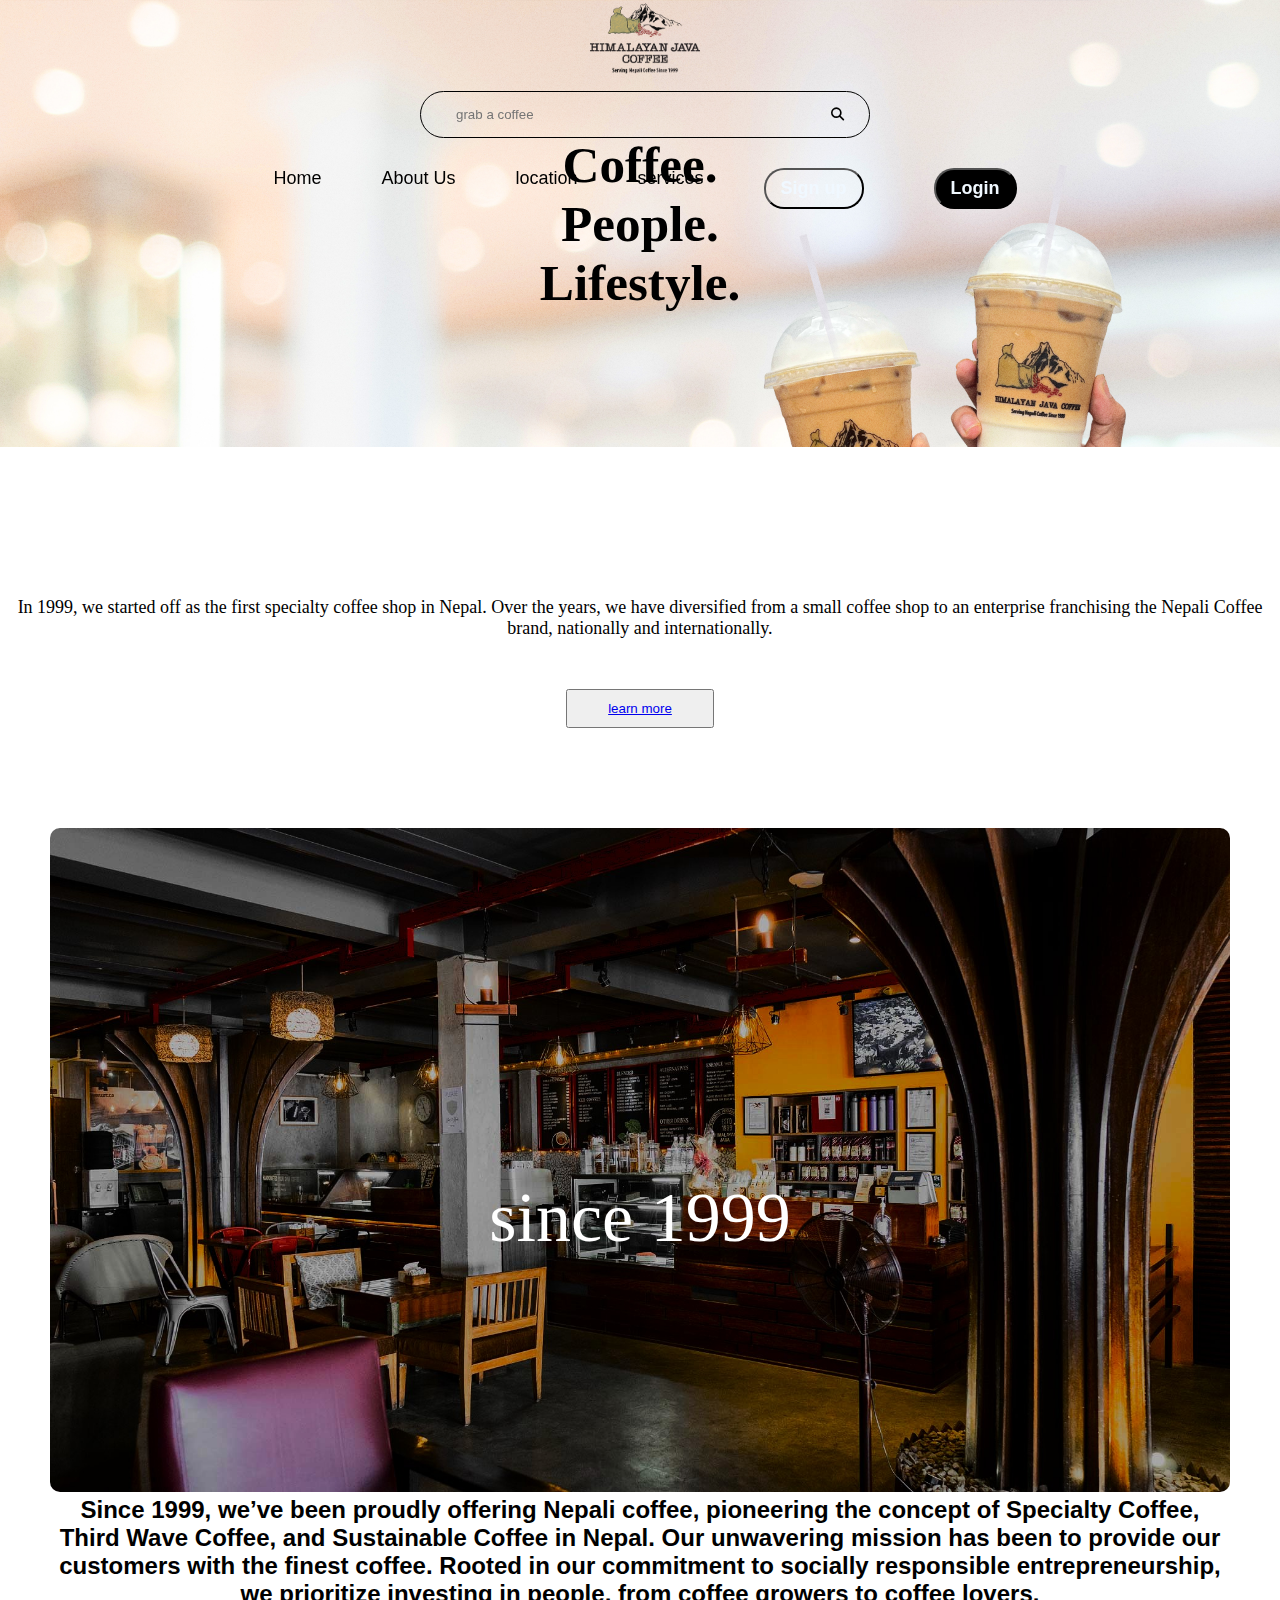
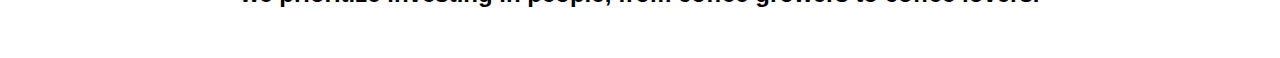
==== index.html @ 4d0eab70 "first-commit" ====
<!DOCTYPE html>
<html lang="en">
<head>
    <meta charset="UTF-8">
    <meta name="viewport" content="width=device-width, initial-scale=1.0">
    <title>himalayan java task-2</title>
    <link rel="stylesheet" href="style.css">
    <link rel="stylesheet" href="https://cdnjs.cloudflare.com/ajax/libs/font-awesome/6.7.2/css/all.min.css" integrity="sha512-Evv84Mr4kqVGRNSgIGL/F/aIDqQb7xQ2vcrdIwxfjThSH8CSR7PBEakCr51Ck+w+/U6swU2Im1vVX0SVk9ABhg==" crossorigin="anonymous" referrerpolicy="no-referrer" />
</head>
<body>
    <header>
        <nav class="nav-bar">
            <div class="nav-div">
                <div class="logo"><a href="index.html"><img class="header-logo" src="images/java-logo.png" alt="himalayan java logo"></a></div>
                <div class="search-bar"><input type="text" placeholder="grab a coffee"><button type="submit"><i class="fa-solid fa-magnifying-glass"></i></button></div>
                <button class="menu-toggle" aria-label="Toggle navigation"><i class="fa-solid fa-bars"></i></button>
                <ul class="nav-links">
                    <li><a href="#">Home</a></li>
                    <li><a href="#about-us">About Us</a></li>
                    <li><a href="#">location</a></li>
                    <li><a href="#">services</a></li>
                    <li><button class="signupbtn"><a href="#">Sign up</a></button></li>
                    <li><button class="loginbtn"><a href="#">Login</a></button></li>
                </ul>
         </div>
        </nav>
    </header>
<div class="hero-page">
    <h2>Coffee.<br>People.<br>Lifestyle.</h2>

</div>
<div class="history">
    <p>In 1999, we started off as the first specialty coffee shop in Nepal. Over the years, we have diversified from a small coffee shop to an enterprise franchising the Nepali Coffee brand, nationally and internationally.</p>
    <button class="learnbtn" type="text"><a href="#">learn more</a></button>
</div>
<div class="about-us">
    <div class="slider">
        <img src="images/slide2.jpg" alt="">
        <div class="centered">since 1999</div>
        <h2>Since 1999, we’ve been proudly offering Nepali coffee, pioneering the concept of Specialty Coffee, Third Wave Coffee, and Sustainable Coffee in Nepal. Our unwavering mission has been to provide our customers with the finest coffee. Rooted in our commitment to socially responsible entrepreneurship, we prioritize investing in people, from coffee growers to coffee lovers.</h2>
    </div>
</div>
    <script src="script.js"></script>
</body>
</html>
---- style.css ----
*{
    margin: 0;
    padding: 0;
    box-sizing: border-box;
    font-family:'Gill Sans', 'Gill Sans MT', Calibri, 'Trebuchet MS', sans-serif;
}

.nav-bar{
   background: transparent;
   position: fixed;
   top: 0;
   width: 100%;
   z-index: 1000;

}
.nav-div{
    display: flex;
    flex-direction: column;
    align-items: center;
    padding-left: 10px;
}
.logo img{
    width: 110px;
    height: 77px;
}
.nav-links {
    list-style: none;
    display: flex;
    gap: 20px;
}
.nav-links a{
    text-decoration: none;
    color: black;
    transition: color 0.4s ease-in-out;
    font-size: 18px;
    /* display: flex; */
    /* flex-wrap: wrap; */
}
.nav-links a:hover{
    color:darkorchid;
}
.menu-toggle {
    display: none;
    font-size: 30px;
    background: none;
    border: none;
    cursor: pointer;
}
li{
    list-style: none;
    /* display: flex; */
    padding: 20px;
    font-size: 18px;
}
/* .list a{
    /* font-size: 28px; */
    /* font-weight: bold; */
    /* margin: 25px; */
/* } */
/* .loginbtn{ 
    width: auto;
    background-color: black;
    margin-left: 10px;
    border-radius: 20px;
    /* padding: 10px; */
    /* padding: 8px 15px; */
    /* width: 70px; */
    /* font-size: 14px; */
    /* cursor: pointer; */
/* } */
.loginbtn, .signupbtn {
    border-radius: 20px;
    padding: 8px 15px;
    font-size: 14px;
    cursor: pointer;
}
.loginbtn {
    background-color: black;
    color: aliceblue;
    margin-left: 10px;
}
.signupbtn {
    background: transparent;
    color: black;
}

.loginbtn a, .signupbtn a{
    color: aliceblue;
    font-weight: bold;
}
/* .signupbtn{
    background: transparent;
    border-radius: 20px;
    padding: 8px 15px;
    width: auto;
    font-size: 14px;
    cursor: pointer;
} */
.search-bar{
    display: flex;
    align-items: center;
    /* width: 450px; */
    width: 80%;
    max-width: 450px;
    margin: 10px auto;
    border: 1px solid black;
    border-radius: 50px;
    overflow: hidden;
    padding: 5px 15px;
    /* margin-left: 30px; */
}
.search-bar input{
    border: none;
    flex: 1;
    padding-left: 20px;
    padding-right: 10px;
    background: transparent;
    color: black ;
    outline: none;
    min-width: 0;
}
.search-bar button{
    background: transparent;
    border: none;
    padding: 10px;
    color: black;
    cursor: pointer;
}
.hero-page h2{
    color: black;
    /* padding: 200px 10px 190px 100px; */
    padding: 15vh 5vw;
    font-size: 4vw;
    text-align: center;
    font-family:Georgia, 'Times New Roman', Times, serif;
    font-weight: bold;
}
.hero-page{
    background-image: url("images/background%20image.jpg");
    background-size: cover;
    background-repeat: no-repeat;
}
.history p{
    font-size: 18px;
    font-weight: 500;
    font-family:'Times New Roman', Times, serif;
    text-align: center;
    margin-top: 150px;
}
.learnbtn{
    color: black;
    text-decoration: none;
    padding: 10px 40px;
    display: block;
    align-items: center;
    margin: 50px auto;
}
.about-us{
    text-align: center;
    padding: 50px;
}
.slider img{
    width: 100%;
    /* max-width: 600px; */
    border-radius: 10px;
}

.slider{
    position: relative;
    text-align: center;
}
.centered{
    position: absolute;
    top: 50%;
    left: 50%;
    transform: translate(-50%, -50%);
    font-size: 70px;
    font-family :Georgia, 'Times New Roman', Times, serif;
    color: white;
}



@media screen and (max-width: 1024px) {
    .nav-bar ul {
        flex-direction: column;
        text-align: center;
    }
    .li {
        display: flex;
        flex-direction: column;
        align-items: center;
    }
    .hero-page h2 {
        font-size: 5vw;
        padding: 10vh 5vw;
    }
}

@media screen and (max-width: 768px) {
    .nav-links {
        display: none;
        flex-direction: column;
        position: absolute;
        top: 60px;
        right: 20px;
        background-color: white;
        box-shadow: 0px 4px 6px rgba(0, 0, 0, 1);
        border-radius: 10px;
        padding: 10px;
        width: 200px;
    }
    .nav-links.active {
        display: flex;
    }
    .nav-links li {
        text-align: center;
        padding: 10px 0;
    }
    .search-bar {
        width: 90%;
    }
    .hero-page h2 {
        font-size: 6vw;
        padding: 8vw 5vw;
    }
    .slider img {
        width: 100%;
        height: auto;
    }
    .menu-toggle {
        display: block;
    }
}

@media screen and (max-width:480px) {
    .logo img {
        width: 80px;
        height: auto;
    }
    .hero-page h2 {
        font-size: 7vw;
        padding: 5vh 5vw;
    }
    .loginbtn, .signupbtn {
        width: 100%;
        font-size: 12px;
        text-align: center;
    }
    .centered {
        font-size: 5vw;
    }
}
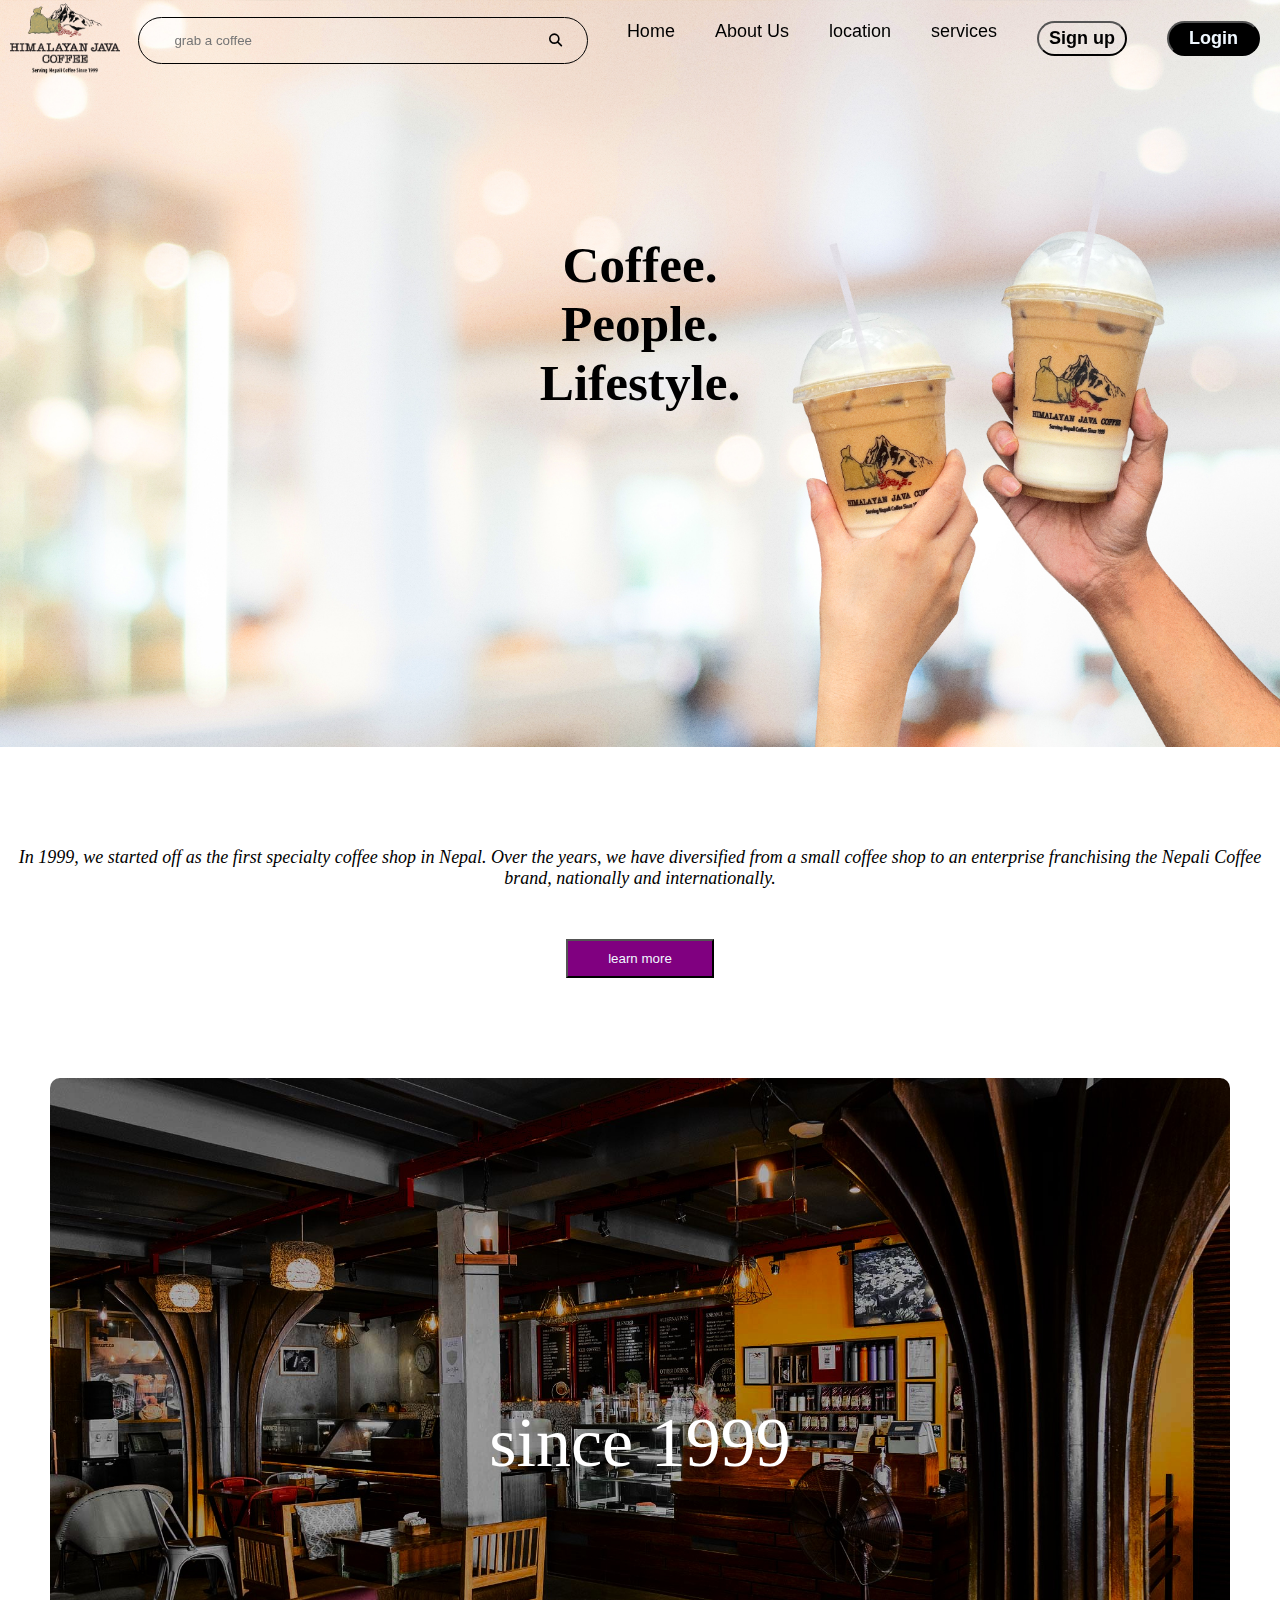
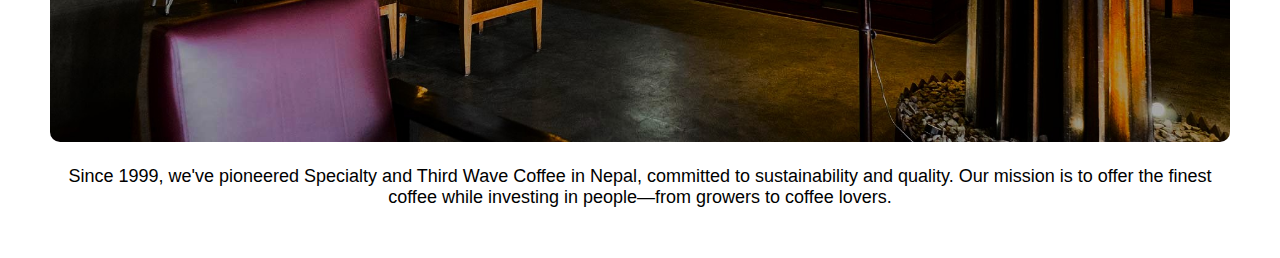
==== commit 456a9003: "made responsive and changes in styling." ====
--- a/index.html
+++ b/index.html
@@ -31,13 +31,13 @@
 </div>
 <div class="history">
     <p>In 1999, we started off as the first specialty coffee shop in Nepal. Over the years, we have diversified from a small coffee shop to an enterprise franchising the Nepali Coffee brand, nationally and internationally.</p>
-    <button class="learnbtn" type="text"><a href="#">learn more</a></button>
+    <button class="learnbtn" type="text"><a class="learn" href="#">learn more</a></button>
 </div>
 <div class="about-us">
     <div class="slider">
         <img src="images/slide2.jpg" alt="">
         <div class="centered">since 1999</div>
-        <h2>Since 1999, we’ve been proudly offering Nepali coffee, pioneering the concept of Specialty Coffee, Third Wave Coffee, and Sustainable Coffee in Nepal. Our unwavering mission has been to provide our customers with the finest coffee. Rooted in our commitment to socially responsible entrepreneurship, we prioritize investing in people, from coffee growers to coffee lovers.</h2>
+        <h2>Since 1999, we've pioneered Specialty and Third Wave Coffee in Nepal, committed to sustainability and quality. Our mission is to offer the finest coffee while investing in people—from growers to coffee lovers.</h2>
     </div>
 </div>
     <script src="script.js"></script>
--- a/style.css
+++ b/style.css
@@ -15,7 +15,7 @@
 }
 .nav-div{
     display: flex;
-    flex-direction: column;
+    /* flex-direction: column; */
     align-items: center;
     padding-left: 10px;
 }
@@ -26,15 +26,12 @@
 .nav-links {
     list-style: none;
     display: flex;
-    gap: 20px;
 }
 .nav-links a{
     text-decoration: none;
     color: black;
     transition: color 0.4s ease-in-out;
     font-size: 18px;
-    /* display: flex; */
-    /* flex-wrap: wrap; */
 }
 .nav-links a:hover{
     color:darkorchid;
@@ -47,59 +44,35 @@
     cursor: pointer;
 }
 li{
-    list-style: none;
-    /* display: flex; */
+    /* list-style: none; */
     padding: 20px;
     font-size: 18px;
 }
-/* .list a{
-    /* font-size: 28px; */
-    /* font-weight: bold; */
-    /* margin: 25px; */
-/* } */
-/* .loginbtn{ 
-    width: auto;
-    background-color: black;
-    margin-left: 10px;
-    border-radius: 20px;
-    /* padding: 10px; */
-    /* padding: 8px 15px; */
-    /* width: 70px; */
-    /* font-size: 14px; */
-    /* cursor: pointer; */
-/* } */
 .loginbtn, .signupbtn {
     border-radius: 20px;
-    padding: 8px 15px;
+    padding: 5px 10px 5px 10px;
+    margin: 0px 0px 5px 0px;
     font-size: 14px;
     cursor: pointer;
 }
 .loginbtn {
     background-color: black;
     color: aliceblue;
-    margin-left: 10px;
+    padding: 5px 20px;
 }
 .signupbtn {
     background: transparent;
-    color: black;
-}
-
-.loginbtn a, .signupbtn a{
+    color: antiquewhite;
+    font-weight: bold;
+}
+
+.loginbtn a{
     color: aliceblue;
     font-weight: bold;
 }
-/* .signupbtn{
-    background: transparent;
-    border-radius: 20px;
-    padding: 8px 15px;
-    width: auto;
-    font-size: 14px;
-    cursor: pointer;
-} */
 .search-bar{
     display: flex;
     align-items: center;
-    /* width: 450px; */
     width: 80%;
     max-width: 450px;
     margin: 10px auto;
@@ -139,16 +112,23 @@
     background-image: url("images/background%20image.jpg");
     background-size: cover;
     background-repeat: no-repeat;
+    padding-top: 100px;
+    padding-bottom: 200px;
 }
 .history p{
     font-size: 18px;
+    font-style: oblique;
     font-weight: 500;
     font-family:'Times New Roman', Times, serif;
-    text-align: center;
-    margin-top: 150px;
+    text-align:center;
+    margin-top: 100px;
+}
+.learn{
+    color: aliceblue;
+    text-decoration: none;
 }
 .learnbtn{
-    color: black;
+    background-color: purple;
     text-decoration: none;
     padding: 10px 40px;
     display: block;
@@ -168,6 +148,11 @@
 .slider{
     position: relative;
     text-align: center;
+}
+.slider h2 {
+    font-size: 18px;
+    font-weight: normal;
+    padding-top: 20px;
 }
 .centered{
     position: absolute;
@@ -183,15 +168,21 @@
 
 @media screen and (max-width: 1024px) {
     .nav-bar ul {
-        flex-direction: column;
+        flex-direction: row;
         text-align: center;
     }
     .li {
+        width: 100%;
         display: flex;
         flex-direction: column;
         align-items: center;
+        padding: 10px;
+    }
+    .hero-page {
+        background-image: url(images/background\ image.jpg);
     }
     .hero-page h2 {
+        background: transparent;
         font-size: 5vw;
         padding: 10vh 5vw;
     }
@@ -211,14 +202,16 @@
         width: 200px;
     }
     .nav-links.active {
-        display: flex;
+        display: block;
+        background-color:thistle;
     }
     .nav-links li {
         text-align: center;
-        padding: 10px 0;
+        padding: 10px 0px;
     }
     .search-bar {
-        width: 90%;
+        width: 50%;
+        height: 30px;
     }
     .hero-page h2 {
         font-size: 6vw;
@@ -228,19 +221,51 @@
         width: 100%;
         height: auto;
     }
+    .loginbtn {
+        margin: 0px 10px 30px 0px;
+        padding: 6px;
+    }
+    .signupbtn {
+        background-color:thistle;
+    }
     .menu-toggle {
         display: block;
+        margin-right: 15px;
+        margin-top: 4px;
+    }
+    .slider h2{
+        padding: 10px;
+        font-size: 18px;
+        font-weight:inherit;
+        text-align: left;
+    }
+    .slider .centered {
+        padding: 10px 10px 180px 10px;
     }
 }
 
 @media screen and (max-width:480px) {
+    body {
+        background-color:antiquewhite;
+    }
     .logo img {
         width: 80px;
         height: auto;
     }
+    .hero-page{
+        margin: 70px 0px 10px 0px;
+        padding: 20px;
+    }
     .hero-page h2 {
         font-size: 7vw;
         padding: 5vh 5vw;
+    }
+    .history {
+    font-size: 10px;
+    font-weight: 400;
+    text-align: center;
+    margin-top: 40px;
+    
     }
     .loginbtn, .signupbtn {
         width: 100%;
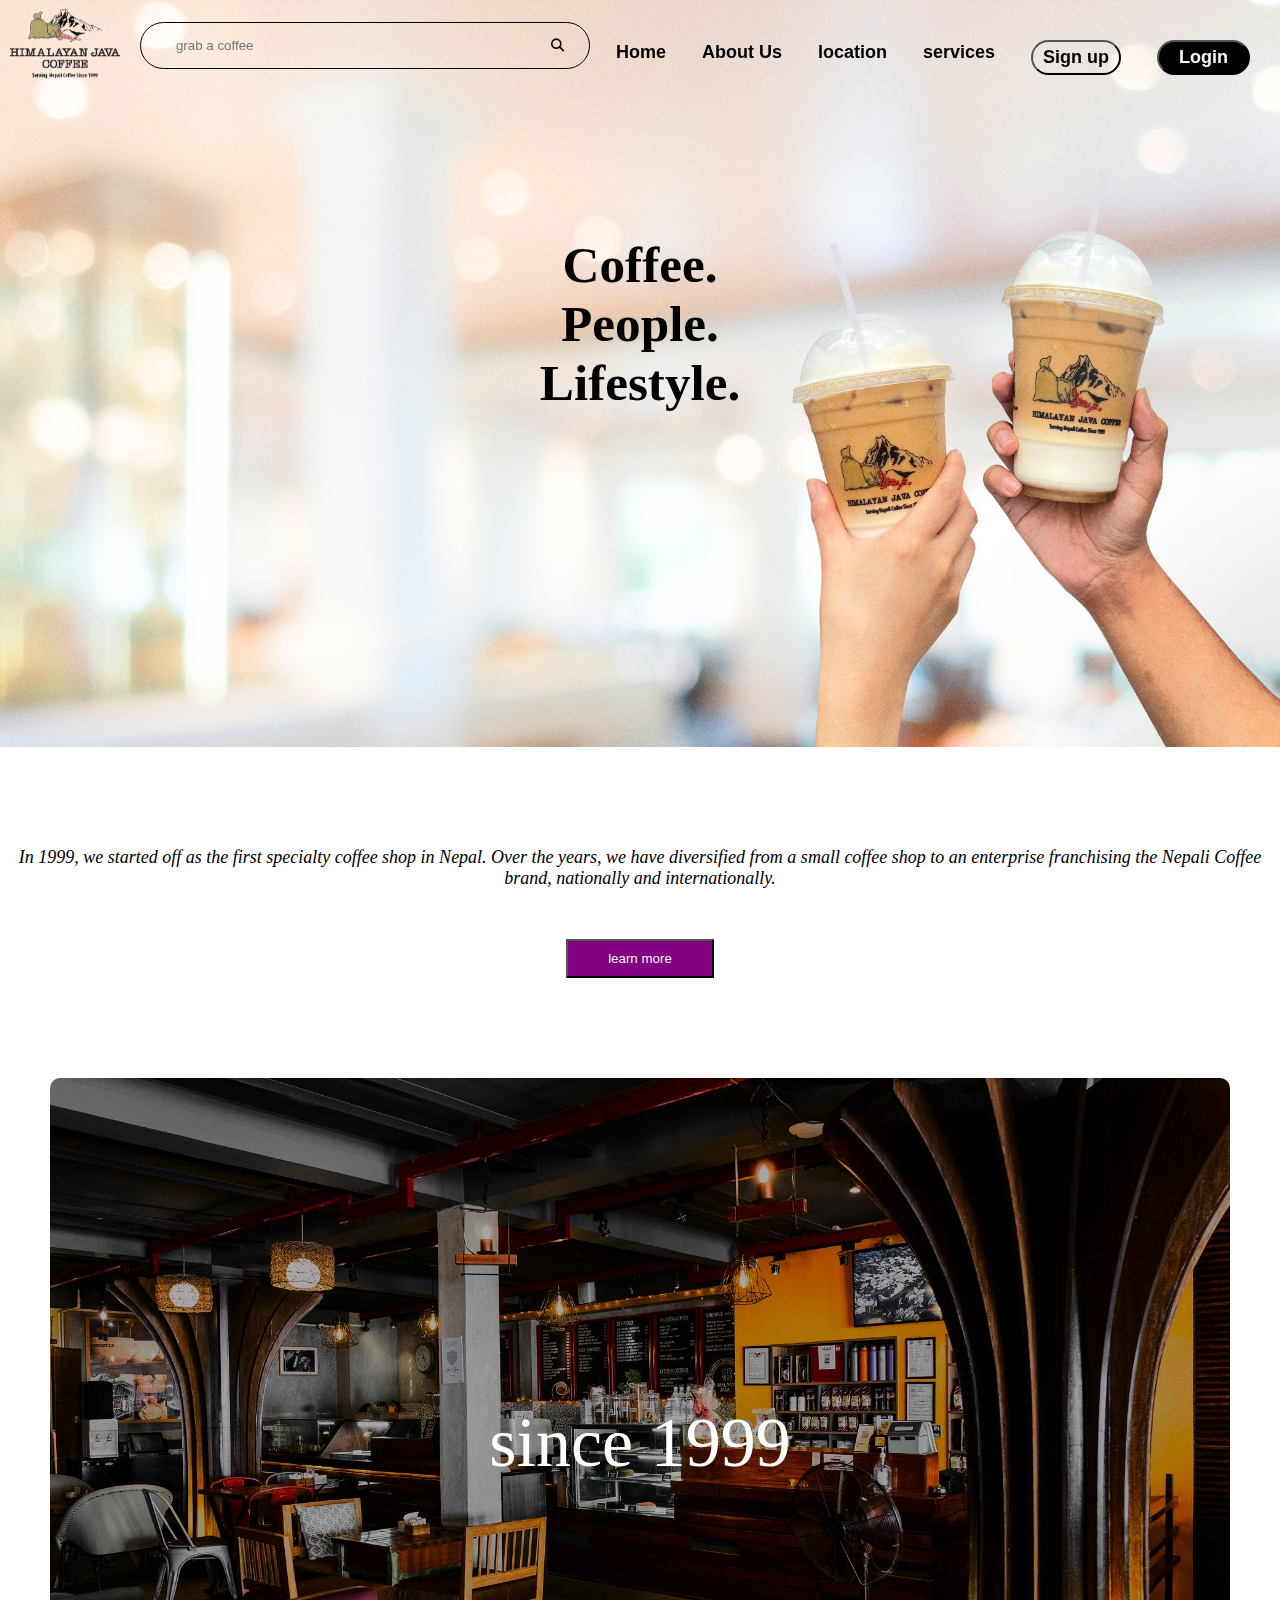
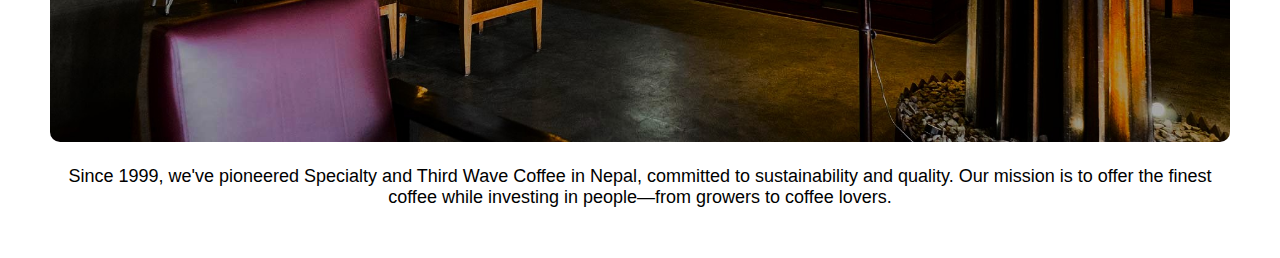
==== commit 32b37bbe: "added signup page" ====
--- a/index.html
+++ b/index.html
@@ -1,45 +1,59 @@
 <!DOCTYPE html>
 <html lang="en">
+
 <head>
     <meta charset="UTF-8">
     <meta name="viewport" content="width=device-width, initial-scale=1.0">
     <title>himalayan java task-2</title>
     <link rel="stylesheet" href="style.css">
-    <link rel="stylesheet" href="https://cdnjs.cloudflare.com/ajax/libs/font-awesome/6.7.2/css/all.min.css" integrity="sha512-Evv84Mr4kqVGRNSgIGL/F/aIDqQb7xQ2vcrdIwxfjThSH8CSR7PBEakCr51Ck+w+/U6swU2Im1vVX0SVk9ABhg==" crossorigin="anonymous" referrerpolicy="no-referrer" />
+    <link rel="stylesheet" href="https://cdnjs.cloudflare.com/ajax/libs/font-awesome/6.7.2/css/all.min.css"
+        integrity="sha512-Evv84Mr4kqVGRNSgIGL/F/aIDqQb7xQ2vcrdIwxfjThSH8CSR7PBEakCr51Ck+w+/U6swU2Im1vVX0SVk9ABhg=="
+        crossorigin="anonymous" referrerpolicy="no-referrer" />
 </head>
+
 <body>
     <header>
         <nav class="nav-bar">
             <div class="nav-div">
-                <div class="logo"><a href="index.html"><img class="header-logo" src="images/java-logo.png" alt="himalayan java logo"></a></div>
-                <div class="search-bar"><input type="text" placeholder="grab a coffee"><button type="submit"><i class="fa-solid fa-magnifying-glass"></i></button></div>
+                <div class="logo"><a href="index.html"><img class="header-logo" src="images/java-logo.png"
+                            alt="himalayan java logo"></a></div>
+                <div class="search-bar"><input type="text" placeholder="grab a coffee"><button type="submit"><i
+                            class="fa-solid fa-magnifying-glass"></i></button></div>
                 <button class="menu-toggle" aria-label="Toggle navigation"><i class="fa-solid fa-bars"></i></button>
                 <ul class="nav-links">
                     <li><a href="#">Home</a></li>
                     <li><a href="#about-us">About Us</a></li>
                     <li><a href="#">location</a></li>
                     <li><a href="#">services</a></li>
-                    <li><button class="signupbtn"><a href="#">Sign up</a></button></li>
-                    <li><button class="loginbtn"><a href="#">Login</a></button></li>
+                    <li><button class="signupbtn"><a href="Signup.html">Sign up</a></button></li>
+                    <li><button class="loginbtn"><a href="Login.htm">Login</a></button></li>
                 </ul>
-         </div>
+            </div>
         </nav>
     </header>
-<div class="hero-page">
-    <h2>Coffee.<br>People.<br>Lifestyle.</h2>
+    <div class="hero-page">
+        <h2>Coffee.<br>People.<br>Lifestyle.</h2>
 
-</div>
-<div class="history">
-    <p>In 1999, we started off as the first specialty coffee shop in Nepal. Over the years, we have diversified from a small coffee shop to an enterprise franchising the Nepali Coffee brand, nationally and internationally.</p>
-    <button class="learnbtn" type="text"><a class="learn" href="#">learn more</a></button>
-</div>
-<div class="about-us">
-    <div class="slider">
-        <img src="images/slide2.jpg" alt="">
-        <div class="centered">since 1999</div>
-        <h2>Since 1999, we've pioneered Specialty and Third Wave Coffee in Nepal, committed to sustainability and quality. Our mission is to offer the finest coffee while investing in people—from growers to coffee lovers.</h2>
     </div>
-</div>
+    <div class="history">
+        <p>In 1999, we started off as the first specialty coffee shop in Nepal. Over the years, we have diversified from
+            a small coffee shop to an enterprise franchising the Nepali Coffee brand, nationally and internationally.
+        </p>
+        <button class="learnbtn" type="text"><a class="learn" href="#">learn more</a></button>
+    </div>
+    <div class="about-us">
+        <div class="slider">
+            <img src="images/slide2.jpg" alt="">
+            <div class="centered">since 1999</div>
+            <h2>Since 1999, we've pioneered Specialty and Third Wave Coffee in Nepal, committed to sustainability and
+                quality. Our mission is to offer the finest coffee while investing in people—from growers to coffee
+                lovers.</h2>
+        </div>
+    </div>
+    <div class="footer">
+
+    </div>
     <script src="script.js"></script>
 </body>
+
 </html>--- a/style.css
+++ b/style.css
@@ -1,41 +1,47 @@
-*{
+* {
     margin: 0;
     padding: 0;
     box-sizing: border-box;
-    font-family:'Gill Sans', 'Gill Sans MT', Calibri, 'Trebuchet MS', sans-serif;
-}
-
-.nav-bar{
-   background: transparent;
-   position: fixed;
-   top: 0;
-   width: 100%;
-   z-index: 1000;
-
-}
-.nav-div{
+    font-family: 'Gill Sans', 'Gill Sans MT', Calibri, 'Trebuchet MS', sans-serif;
+}
+
+.nav-bar {
+    background: transparent;
+    position: fixed;
+    top: 0;
+    width: 100%;
+    z-index: 1000;
+
+}
+
+.nav-div {
     display: flex;
     /* flex-direction: column; */
     align-items: center;
     padding-left: 10px;
 }
-.logo img{
+
+.logo img {
     width: 110px;
     height: 77px;
 }
+
 .nav-links {
     list-style: none;
     display: flex;
 }
-.nav-links a{
+
+.nav-links a {
     text-decoration: none;
     color: black;
     transition: color 0.4s ease-in-out;
     font-size: 18px;
 }
-.nav-links a:hover{
-    color:darkorchid;
-}
+
+.nav-links a:hover {
+    color: darkorchid;
+}
+
 .menu-toggle {
     display: none;
     font-size: 30px;
@@ -43,34 +49,41 @@
     border: none;
     cursor: pointer;
 }
-li{
+
+li {
     /* list-style: none; */
-    padding: 20px;
-    font-size: 18px;
-}
-.loginbtn, .signupbtn {
+    padding: 40px 30px 10px 6px;
+    font-size: 20px;
+    font-weight: bold;
+}
+
+.loginbtn,
+.signupbtn {
     border-radius: 20px;
     padding: 5px 10px 5px 10px;
     margin: 0px 0px 5px 0px;
     font-size: 14px;
     cursor: pointer;
 }
+
 .loginbtn {
     background-color: black;
     color: aliceblue;
     padding: 5px 20px;
 }
+
 .signupbtn {
     background: transparent;
     color: antiquewhite;
     font-weight: bold;
 }
 
-.loginbtn a{
+.loginbtn a {
     color: aliceblue;
     font-weight: bold;
 }
-.search-bar{
+
+.search-bar {
     display: flex;
     align-items: center;
     width: 80%;
@@ -82,52 +95,59 @@
     padding: 5px 15px;
     /* margin-left: 30px; */
 }
-.search-bar input{
+
+.search-bar input {
     border: none;
     flex: 1;
     padding-left: 20px;
     padding-right: 10px;
     background: transparent;
-    color: black ;
+    color: black;
     outline: none;
     min-width: 0;
 }
-.search-bar button{
+
+.search-bar button {
     background: transparent;
     border: none;
     padding: 10px;
     color: black;
     cursor: pointer;
 }
-.hero-page h2{
+
+.hero-page h2 {
     color: black;
     /* padding: 200px 10px 190px 100px; */
     padding: 15vh 5vw;
     font-size: 4vw;
     text-align: center;
-    font-family:Georgia, 'Times New Roman', Times, serif;
+    font-family: Georgia, 'Times New Roman', Times, serif;
     font-weight: bold;
 }
-.hero-page{
+
+.hero-page {
     background-image: url("images/background%20image.jpg");
     background-size: cover;
     background-repeat: no-repeat;
     padding-top: 100px;
     padding-bottom: 200px;
 }
-.history p{
+
+.history p {
     font-size: 18px;
     font-style: oblique;
     font-weight: 500;
-    font-family:'Times New Roman', Times, serif;
-    text-align:center;
+    font-family: 'Times New Roman', Times, serif;
+    text-align: center;
     margin-top: 100px;
 }
-.learn{
+
+.learn {
     color: aliceblue;
     text-decoration: none;
 }
-.learnbtn{
+
+.learnbtn {
     background-color: purple;
     text-decoration: none;
     padding: 10px 40px;
@@ -135,32 +155,36 @@
     align-items: center;
     margin: 50px auto;
 }
-.about-us{
+
+.about-us {
     text-align: center;
     padding: 50px;
 }
-.slider img{
+
+.slider img {
     width: 100%;
     /* max-width: 600px; */
     border-radius: 10px;
 }
 
-.slider{
+.slider {
     position: relative;
     text-align: center;
 }
+
 .slider h2 {
     font-size: 18px;
     font-weight: normal;
     padding-top: 20px;
 }
-.centered{
+
+.centered {
     position: absolute;
     top: 50%;
     left: 50%;
     transform: translate(-50%, -50%);
     font-size: 70px;
-    font-family :Georgia, 'Times New Roman', Times, serif;
+    font-family: Georgia, 'Times New Roman', Times, serif;
     color: white;
 }
 
@@ -171,6 +195,7 @@
         flex-direction: row;
         text-align: center;
     }
+
     .li {
         width: 100%;
         display: flex;
@@ -178,9 +203,11 @@
         align-items: center;
         padding: 10px;
     }
+
     .hero-page {
         background-image: url(images/background\ image.jpg);
     }
+
     .hero-page h2 {
         background: transparent;
         font-size: 5vw;
@@ -201,44 +228,55 @@
         padding: 10px;
         width: 200px;
     }
+
     .nav-links.active {
         display: block;
-        background-color:thistle;
-    }
+        background-color: thistle;
+    }
+
     .nav-links li {
         text-align: center;
         padding: 10px 0px;
     }
+
     .search-bar {
         width: 50%;
         height: 30px;
     }
+
     .hero-page h2 {
         font-size: 6vw;
         padding: 8vw 5vw;
     }
+
     .slider img {
         width: 100%;
         height: auto;
     }
+
     .loginbtn {
         margin: 0px 10px 30px 0px;
-        padding: 6px;
-    }
+        padding: 8px;
+        margin-left: 7px;
+    }
+
     .signupbtn {
-        background-color:thistle;
-    }
+        background-color: thistle;
+    }
+
     .menu-toggle {
         display: block;
         margin-right: 15px;
         margin-top: 4px;
     }
-    .slider h2{
+
+    .slider h2 {
         padding: 10px;
         font-size: 18px;
-        font-weight:inherit;
+        font-weight: inherit;
         text-align: left;
     }
+
     .slider .centered {
         padding: 10px 10px 180px 10px;
     }
@@ -246,32 +284,43 @@
 
 @media screen and (max-width:480px) {
     body {
-        background-color:antiquewhite;
-    }
+        background-color: antiquewhite;
+    }
+
     .logo img {
         width: 80px;
         height: auto;
     }
-    .hero-page{
+
+    .hero-page {
         margin: 70px 0px 10px 0px;
         padding: 20px;
     }
+
     .hero-page h2 {
         font-size: 7vw;
         padding: 5vh 5vw;
     }
+
     .history {
-    font-size: 10px;
-    font-weight: 400;
-    text-align: center;
-    margin-top: 40px;
-    
-    }
-    .loginbtn, .signupbtn {
+        font-size: 10px;
+        font-weight: 400;
+        text-align: center;
+        margin-top: 40px;
+
+    }
+
+    .loginbtn,
+    .signupbtn {
         width: 100%;
         font-size: 12px;
         text-align: center;
     }
+
+    .loginbtn {
+        margin-left: 0px;
+    }
+
     .centered {
         font-size: 5vw;
     }
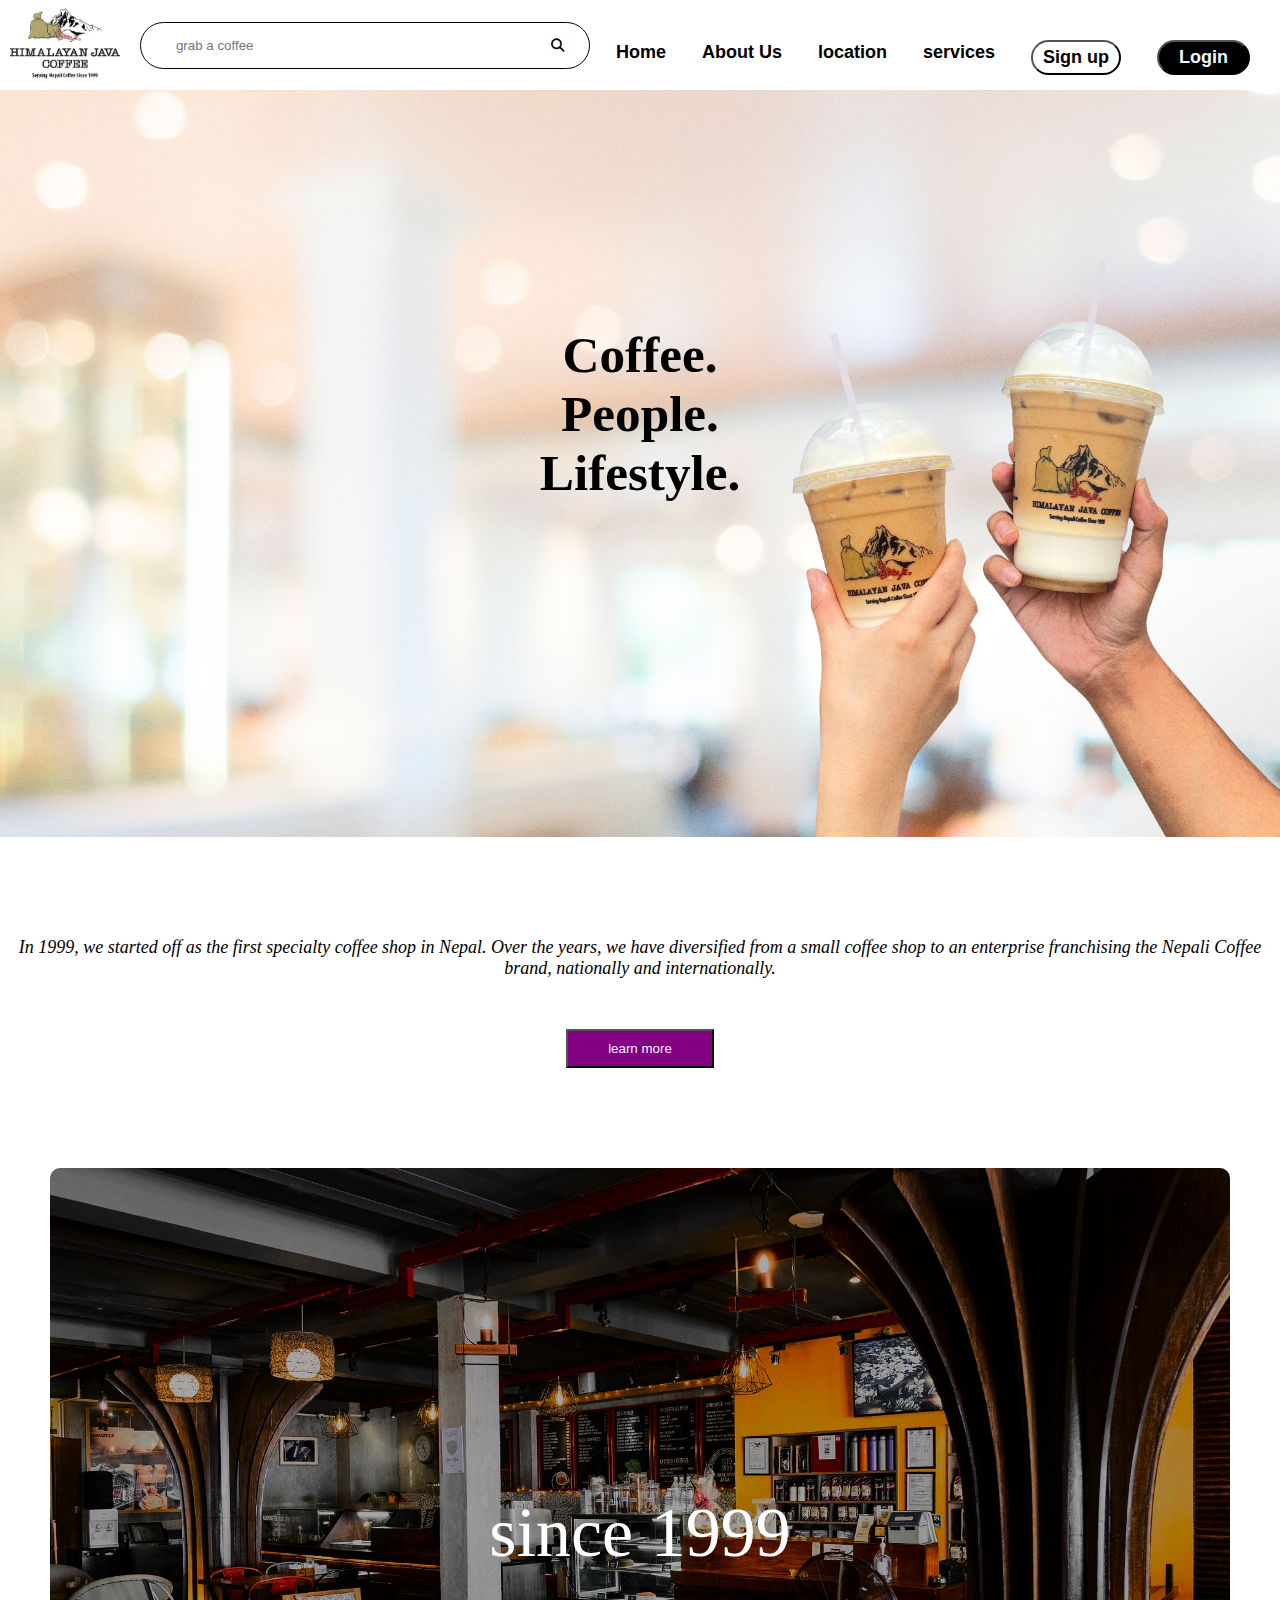
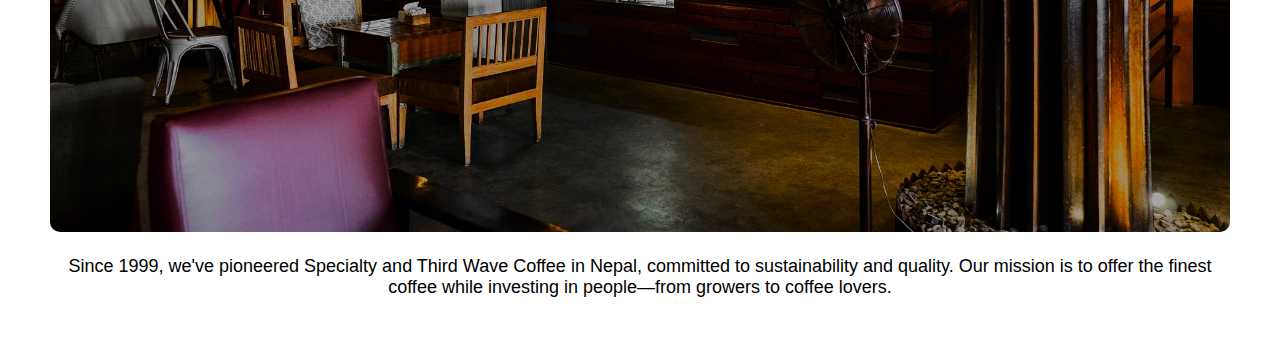
==== commit 0a848ccf: "added login and forgot-password page" ====
--- a/index.html
+++ b/index.html
@@ -26,7 +26,7 @@
                     <li><a href="#">location</a></li>
                     <li><a href="#">services</a></li>
                     <li><button class="signupbtn"><a href="Signup.html">Sign up</a></button></li>
-                    <li><button class="loginbtn"><a href="Login.htm">Login</a></button></li>
+                    <li><button class="loginbtn"><a href="login.html">Login</a></button></li>
                 </ul>
             </div>
         </nav>
--- a/style.css
+++ b/style.css
@@ -7,7 +7,7 @@
 
 .nav-bar {
     background: transparent;
-    position: fixed;
+    /* position: fixed; */
     top: 0;
     width: 100%;
     z-index: 1000;
